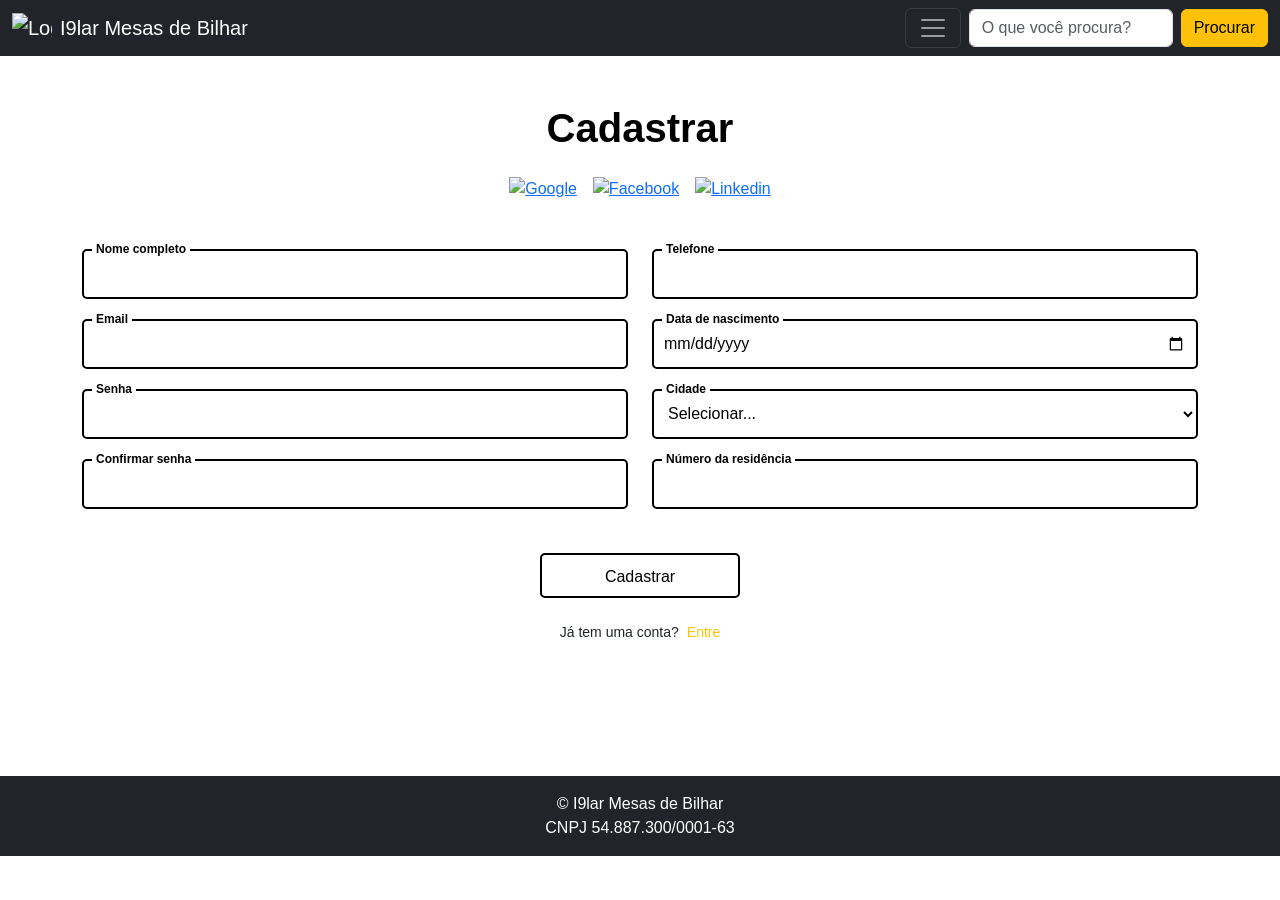
==== cadastro.html @ 9369d2a4 "Adicionando resposividade página cadastro" ====
<!doctype html>
<html lang="pt-br">

<head>
   <meta charset="UTF-8" />
   <meta name="viewport" content="width=device-width, initial-scale=1.0" />

   <link rel="stylesheet" href="https://cdn.jsdelivr.net/npm/bootstrap@5.3.3/dist/css/bootstrap.min.css" />
   <link rel="stylesheet" href="https://cdn.jsdelivr.net/npm/bootstrap-icons@1.13.1/font/bootstrap-icons.min.css" />
   <link rel="stylesheet" href="./styles/cadastro.css" />

   <link rel="icon" href="/image/logo i9lar.png" type="image/png">

   <script src="https://cdn.jsdelivr.net/npm/bootstrap@5.3.3/dist/js/bootstrap.bundle.min.js"></script>

   <title>Cadastro - I9lar</title>
</head>

<body>

   <header>
       <nav class="navbar navbar-dark bg-dark">
        <div class="container-fluid">

            <a class="navbar-brand d-flex align-items-center" href="#">
                <img src="./image/logoBilhar.jpeg" alt="Logo" width="40" class="me-2">
                I9lar Mesas de Bilhar
            </a>

            <div class="d-flex align-items-center">

                <button class="navbar-toggler me-2" type="button"
                        data-bs-toggle="offcanvas"
                        data-bs-target="#menuLateral">
                    <span class="navbar-toggler-icon"></span>
                </button>

                <form class="d-flex">
                    <input class="form-control me-2" type="search" placeholder="O que você procura?">
                    <button class="btn btn-warning" type="submit">Procurar</button>
                </form>


            </div>

        </div>
    </nav>

      <!-- MENU LATERAL -->

      <div class="offcanvas offcanvas-start text-bg-dark"
         tabindex="-1"
         id="menuLateral">

         <div class="offcanvas-header">

            <h5 class="offcanvas-title">Menu</h5>

            <button type="button"
               class="btn-close btn-close-white"
               data-bs-dismiss="offcanvas">
            </button>

         </div>

         <div class="offcanvas-body">

            <ul class="navbar-nav">

               <li class="nav-item">
                  <a class="nav-link text-white" href="index.html">
                     <i class="bi bi-house"></i> Home
                  </a>
               </li>

               <li class="nav-item">
                  <a class="nav-link text-white" href="sobre.html">
                     <i class="bi bi-person"></i> Sobre
                  </a>
               </li>

               <li class="nav-item">
                  <a class="nav-link text-white" href="produtos.html">
                     <i class="bi bi-9-circle"></i> Produtos
                  </a>
               </li>

               <li class="nav-item">
                  <a class="nav-link text-white" href="contato.html">
                     <i class="bi bi-telephone"></i> Contato
                  </a>
               </li>

               <li class="nav-item">
                  <a class="nav-link text-white" href="login.html">
                     <i class="bi bi-person-fill"></i> Login
                  </a>
               </li>

               <li class="nav-item">
                  <a class="nav-link text-white" href="cadastro.html">
                     <i class="bi bi-person-fill-add"></i> Cadastro
                  </a>
               </li>

            </ul>

         </div>
      </div>
   </header>

   <!-- MAIN -->

   <main class="container py-5">

      <h1 class="text-center mb-4">
         Cadastrar
      </h1>

      <!-- REDES -->

      <section class="social d-flex justify-content-center gap-3 flex-wrap mb-5">

         <a href="#" id="google">
            <img src="/image/google.png" class="img" alt="Google">
         </a>

         <a href="#" id="facebook">
            <img src="/image/facebook.png" class="img" alt="Facebook">
         </a>

         <a href="#" id="linkedin">
            <img src="/image/linkedin.png" class="img" alt="Linkedin">
         </a>

      </section>

      <!-- FORMULÁRIO -->

      <section class="row justify-content-center g-4">

         <!-- COLUNA 1 -->

         <form class="col-12 col-md-6">

            <div class="input-container">
               <input type="text" id="Nome" class="input-field" />
               <label for="Nome" class="input-label">
                  Nome completo
               </label>
            </div>

            <div class="input-container">
               <input type="text" id="Email" class="input-field" />
               <label for="Email" class="input-label">
                  Email
               </label>
            </div>

            <div class="input-container">
               <input type="password" id="Senha" class="input-field" />
               <label for="Senha" class="input-label">
                  Senha
               </label>
            </div>

            <div class="input-container">
               <input type="password" id="Confirmar" class="input-field" />
               <label for="Confirmar" class="input-label">
                  Confirmar senha
               </label>
            </div>

         </form>

         <!-- COLUNA 2 -->

         <form class="col-12 col-md-6">

            <div class="input-container">
               <input type="text" id="Telefone" class="input-field" />
               <label for="Telefone" class="input-label">
                  Telefone
               </label>
            </div>

            <div class="input-container">
               <input type="date" id="Data" class="input-field" />
               <label for="Data" class="input-label">
                  Data de nascimento
               </label>
            </div>

            <div class="input-container">

               <select id="cidade" class="input-field">

                  <option value="">Selecionar...</option>
                  <option>São Paulo</option>
                  <option>Campinas</option>
                  <option>Sumaré</option>
                  <option>Hortolândia</option>

               </select>

               <label for="cidade" class="input-label">
                  Cidade
               </label>

            </div>

            <div class="input-container">
               <input type="text" id="Numero" class="input-field" />
               <label for="Numero" class="input-label">
                  Número da residência
               </label>
            </div>

         </form>

      </section>

      <!-- BOTÃO -->

      <div class="text-center mt-4">

         <input value="Cadastrar"
            type="submit"
            onclick="Funcao(); return false"
            class="input-field w-100"
            style="max-width: 200px; height: 45px;">

      </div>

      <!-- LOGIN -->

      <div class="login d-flex justify-content-center align-items-center flex-wrap text-center mt-4">

         <p class="me-2 mb-0">
            Já tem uma conta?
         </p>

         <a href="login.html">
            Entre
         </a>

      </div>

   </main>

   <!-- FOOTER -->

   <footer class="bg-dark text-white text-center py-3">

      <p class="mb-0">
         &copy; I9lar Mesas de Bilhar
         <br>
         CNPJ 54.887.300/0001-63
      </p>

   </footer>

</body>
</html>
---- styles/cadastro.css ----
* {
  margin: 0;
  padding: 0;
  box-sizing: border-box;
  list-style: none;
  text-decoration: none;
  font-family: "Gill Sans", "Gill Sans MT", Calibri, "Trebuchet MS", sans-serif;
}

html,
body {
  background-color: #fff;
  min-height: 100%;
  overflow-x: hidden;
}

/* MAIN */

main {
  min-height: 80vh;
}

/* FOOTER */

footer {
  background-color: #212529;
  padding: 30px 0;
  text-align: center;
  width: 100%;
}

footer p {
  color: #fff;
  font-size: 16px;
  margin: 0;
}

/* TÍTULO */

h1 {
  color: #000;
  text-align: center;
  margin-bottom: 30px;
  font-weight: bold;
}

/* REDES */

.social {
  margin-bottom: 30px;
}

.img {
  height: 50px;
  width: 50px;
  transition: 0.3s;
}

.img:hover {
  transform: scale(1.1);
}

/* LINKS */

div a {
  text-decoration: none;
  color: #fdc209;
  font-size: 14px;
}

div a:hover {
  color: #f0b609;
}

/* LOGIN */

.login {
  font-size: 14px;
}

/* INPUTS */

.input-container {
  position: relative;
  margin-bottom: 20px;
  width: 100%;
}

.input-field {
  width: 100%;
  height: 50px;
  border: 2px solid #000;
  border-radius: 5px;
  padding: 10px;
  font-size: 16px;
  outline: none;
  background-color: #fff;
}

/* LABEL */

.input-label {
  position: absolute;
  color: #000;
  top: 50%;
  left: 10px;
  transform: translateY(-50%);
  transition: 0.3s;
  background-color: #fff;
  padding: 0 4px;
}

/* EFEITO FLOAT */

.input-field:focus + .input-label,
.input-field:not(:placeholder-shown) + .input-label,
select:valid + .input-label {
  top: 0;
  font-size: 12px;
  font-weight: bold;
}

/* RESPONSIVIDADE */

@media (max-width: 768px) {

  .navbar-brand {
    font-size: 14px;
  }

  .img {
    width: 40px;
    height: 40px;
  }

  h1 {
    font-size: 32px;
  }

  .login {
    text-align: center;
  }

  .input-field {
    font-size: 14px;
  }

}
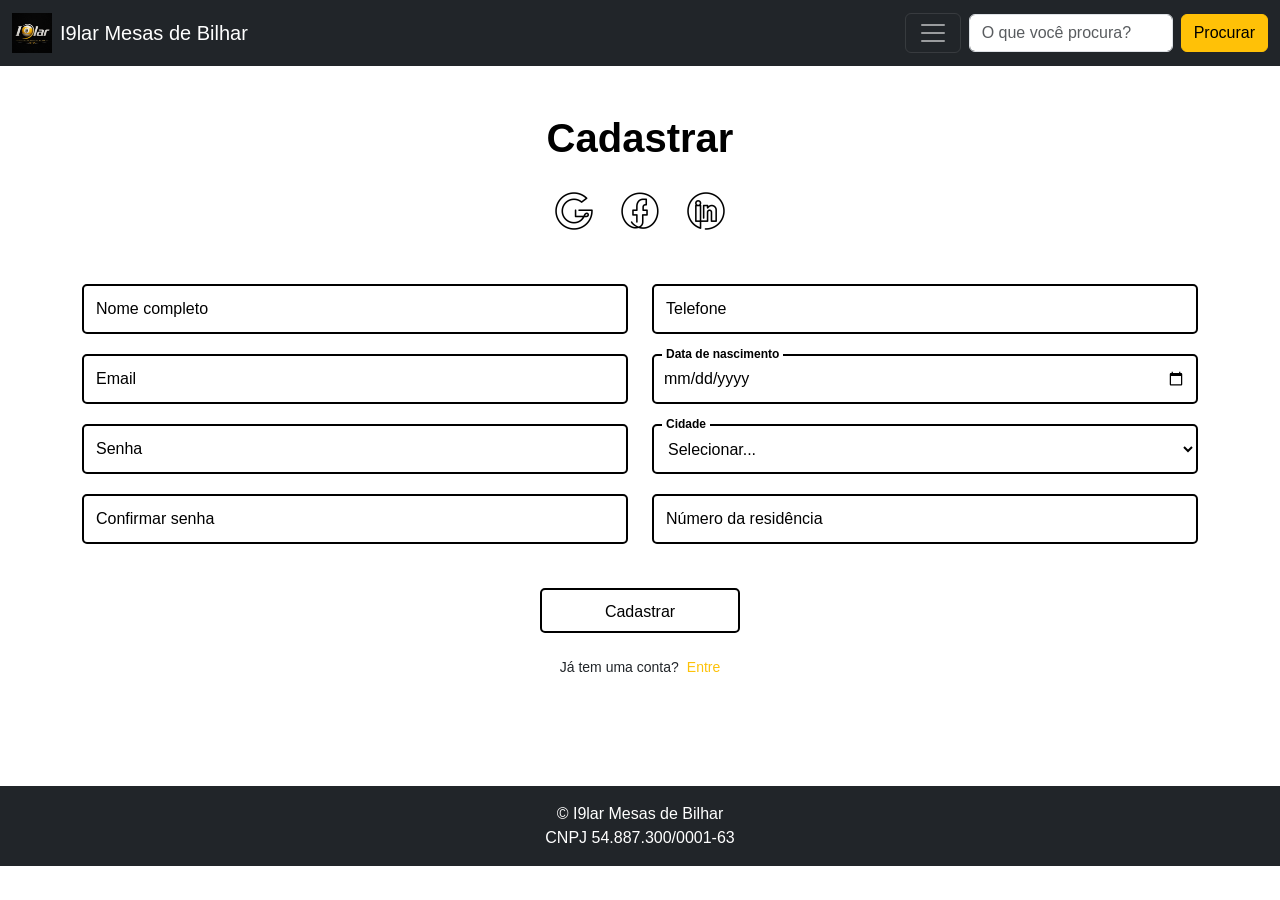
==== commit e5ae77d9: "Alterações Formulários Feito" ====
--- a/cadastro.html
+++ b/cadastro.html
@@ -122,15 +122,15 @@
       <section class="social d-flex justify-content-center gap-3 flex-wrap mb-5">
 
          <a href="#" id="google">
-            <img src="/image/google.png" class="img" alt="Google">
+            <img src="./image/google.png" class="img" alt="Google">
          </a>
 
          <a href="#" id="facebook">
-            <img src="/image/facebook.png" class="img" alt="Facebook">
+            <img src="./image/facebook.png" class="img" alt="Facebook">
          </a>
 
          <a href="#" id="linkedin">
-            <img src="/image/linkedin.png" class="img" alt="Linkedin">
+            <img src="./image/linkedin.png" class="img" alt="Linkedin">
          </a>
 
       </section>
@@ -144,28 +144,28 @@
          <form class="col-12 col-md-6">
 
             <div class="input-container">
-               <input type="text" id="Nome" class="input-field" />
+               <input type="text" id="Nome" class="input-field" placeholder=""/>
                <label for="Nome" class="input-label">
                   Nome completo
                </label>
             </div>
 
             <div class="input-container">
-               <input type="text" id="Email" class="input-field" />
+               <input type="text" id="Email" class="input-field" placeholder=""/>
                <label for="Email" class="input-label">
                   Email
                </label>
             </div>
 
             <div class="input-container">
-               <input type="password" id="Senha" class="input-field" />
+               <input type="password" id="Senha" class="input-field" placeholder=""/>
                <label for="Senha" class="input-label">
                   Senha
                </label>
             </div>
 
             <div class="input-container">
-               <input type="password" id="Confirmar" class="input-field" />
+               <input type="password" id="Confirmar" class="input-field" placeholder=""/>
                <label for="Confirmar" class="input-label">
                   Confirmar senha
                </label>
@@ -178,14 +178,14 @@
          <form class="col-12 col-md-6">
 
             <div class="input-container">
-               <input type="text" id="Telefone" class="input-field" />
+               <input type="text" id="Telefone" class="input-field" placeholder=""/>
                <label for="Telefone" class="input-label">
                   Telefone
                </label>
             </div>
 
             <div class="input-container">
-               <input type="date" id="Data" class="input-field" />
+               <input type="date" id="Data" class="input-field" placeholder=""/>
                <label for="Data" class="input-label">
                   Data de nascimento
                </label>
@@ -193,7 +193,7 @@
 
             <div class="input-container">
 
-               <select id="cidade" class="input-field">
+               <select id="cidade" class="input-field" placeholder="">
 
                   <option value="">Selecionar...</option>
                   <option>São Paulo</option>
@@ -210,7 +210,7 @@
             </div>
 
             <div class="input-container">
-               <input type="text" id="Numero" class="input-field" />
+               <input type="text" id="Numero" class="input-field" placeholder=""/>
                <label for="Numero" class="input-label">
                   Número da residência
                </label>
